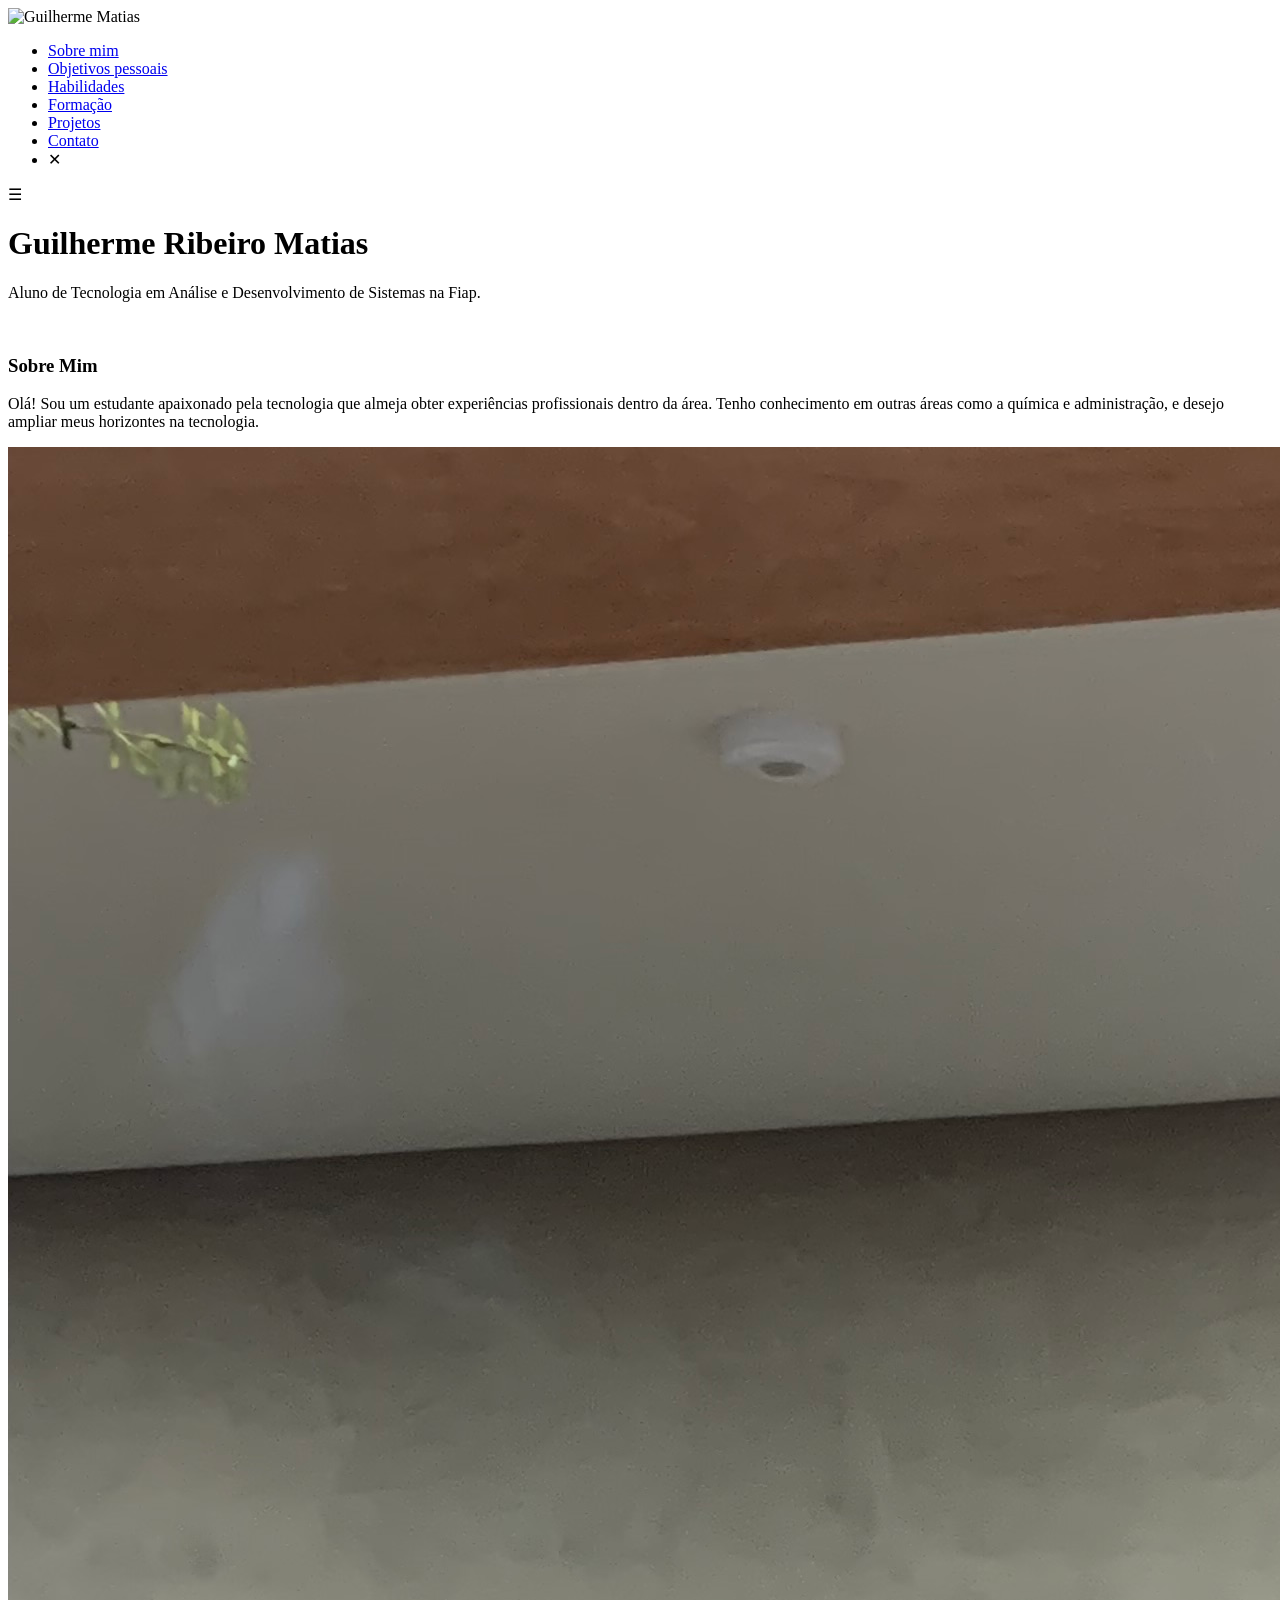
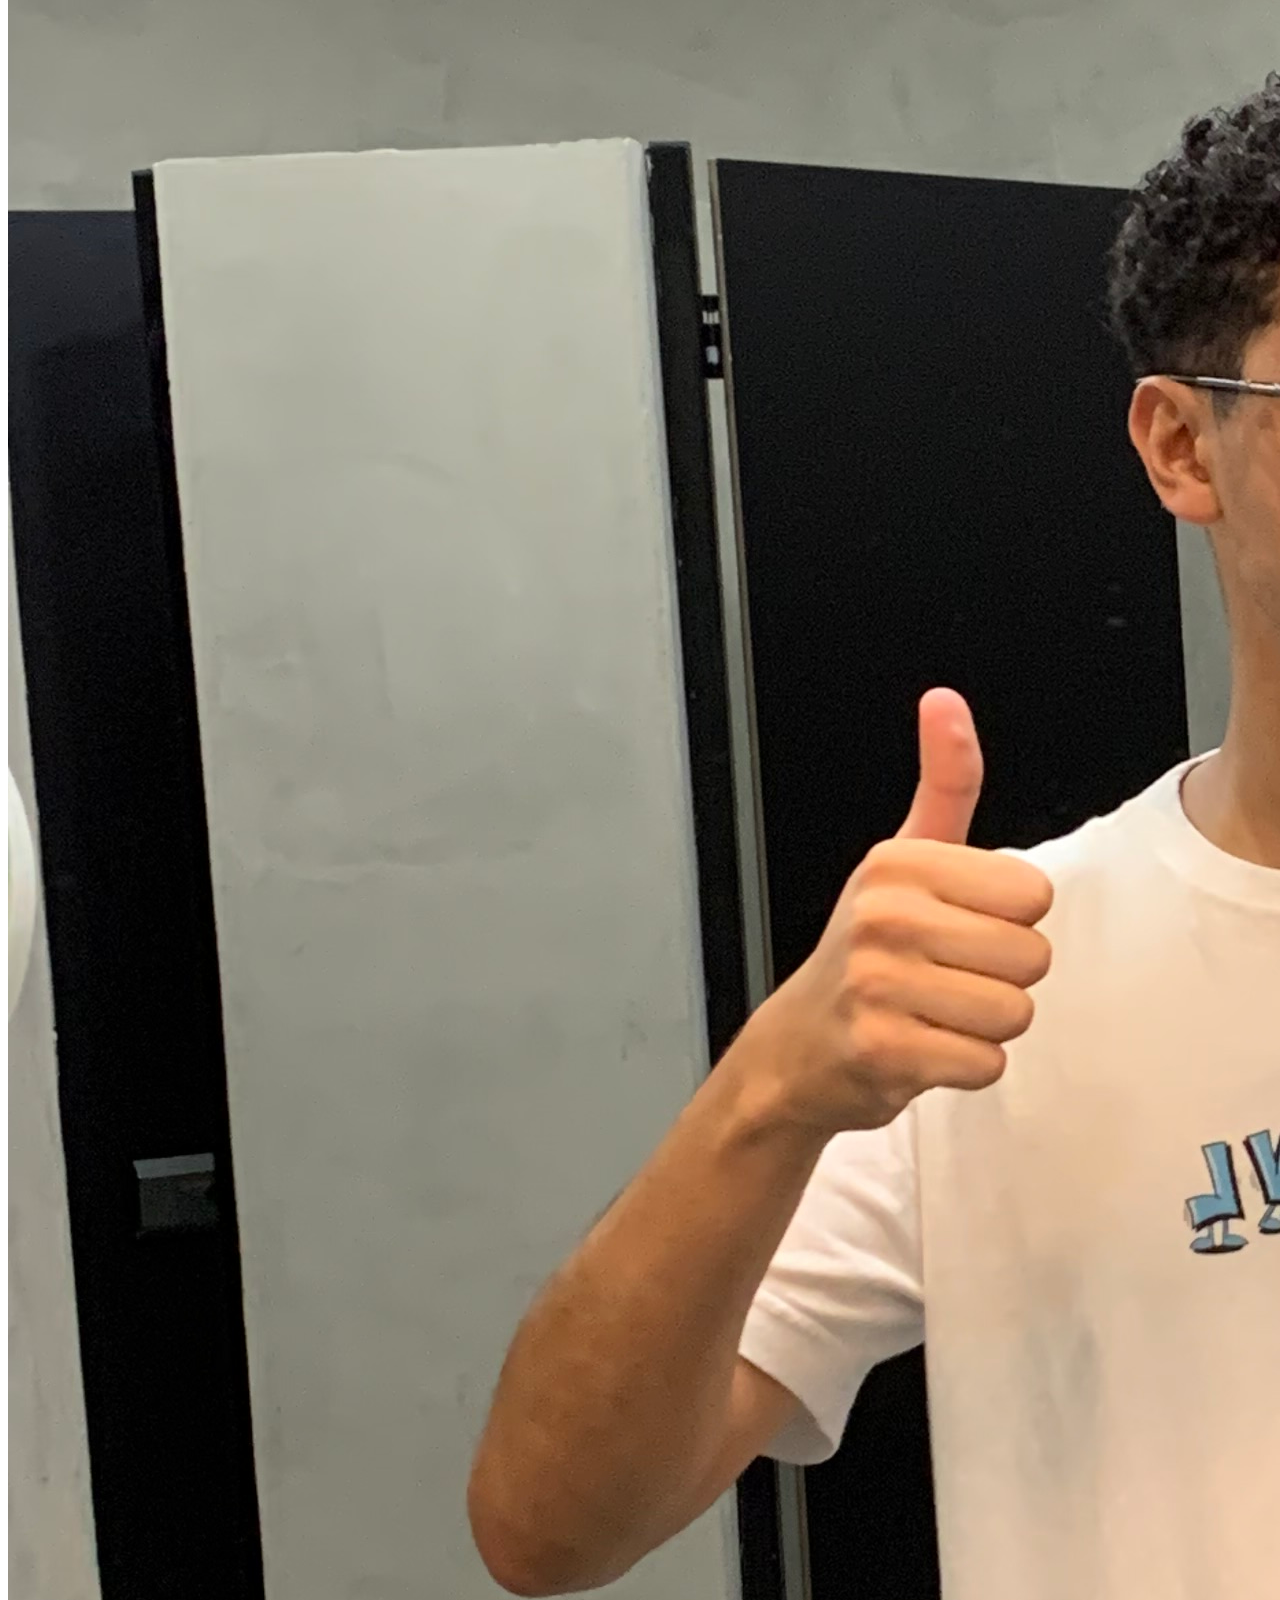
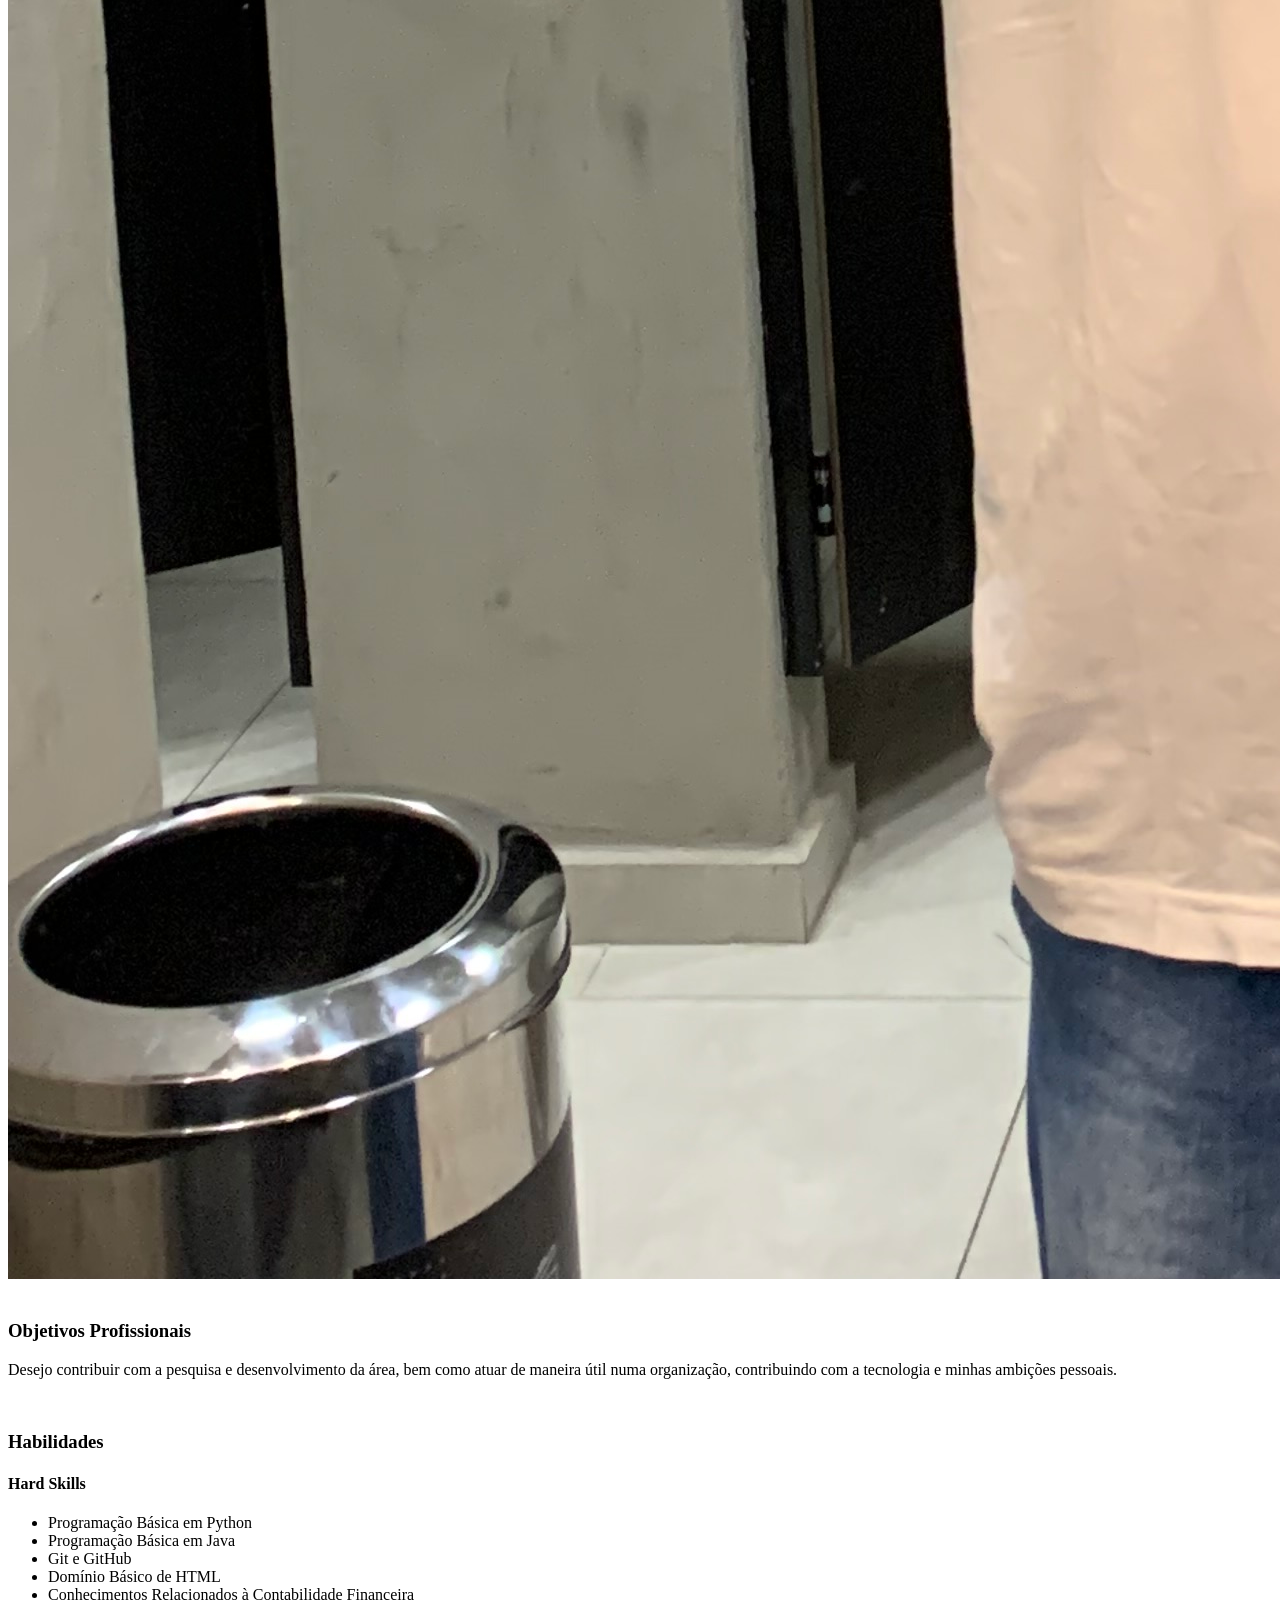
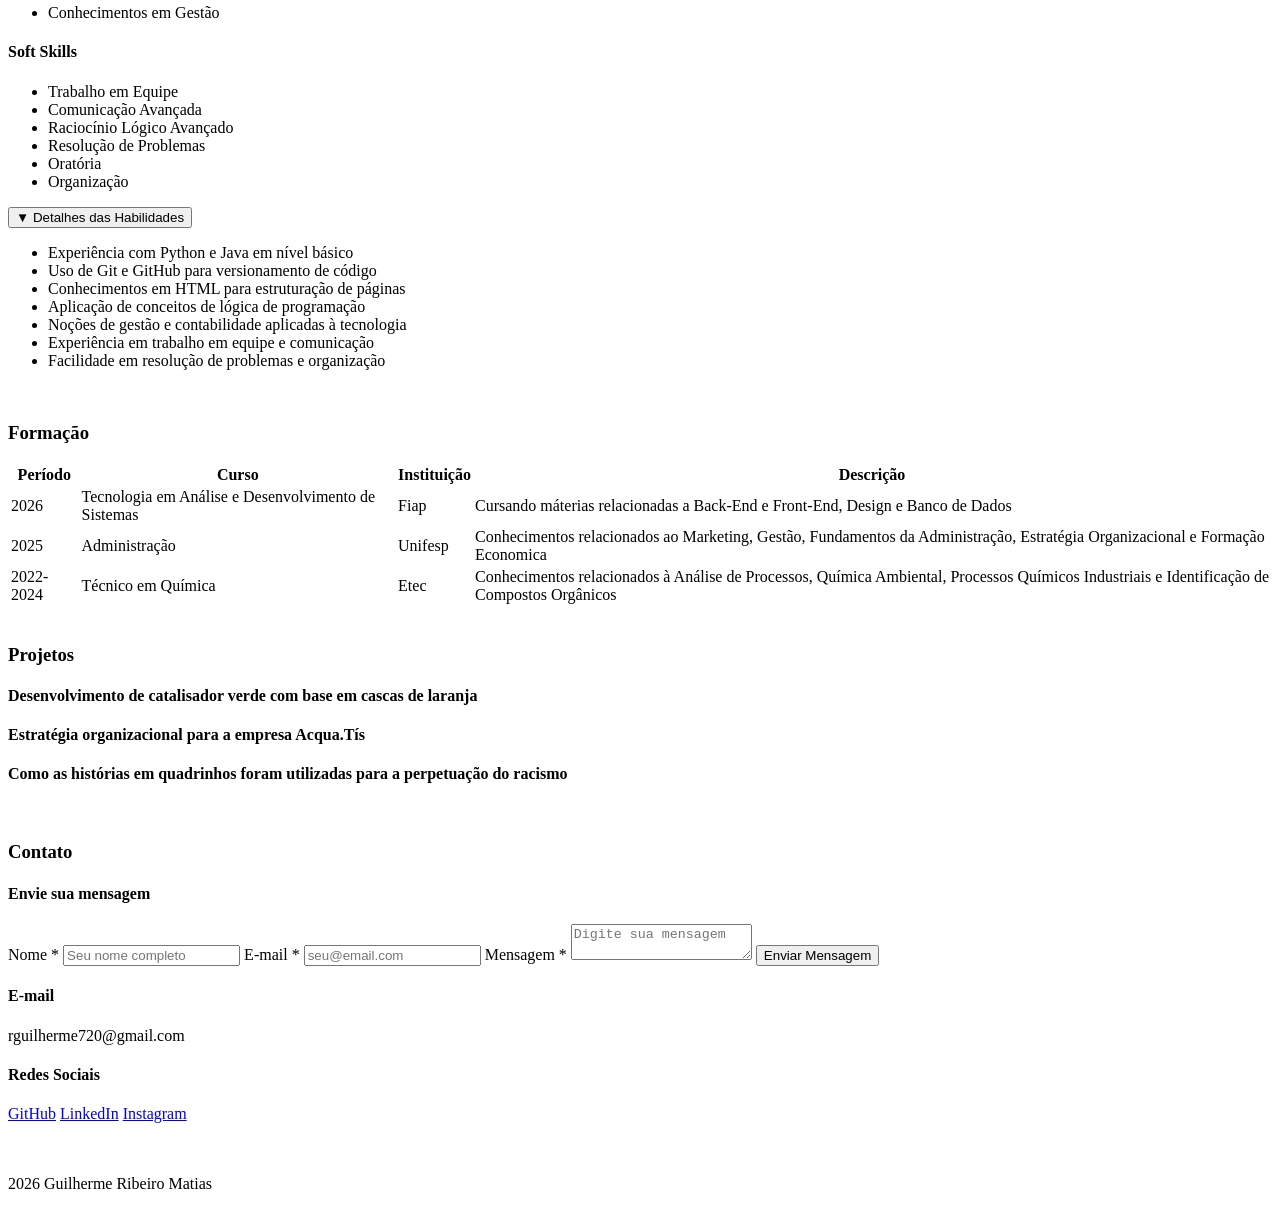
==== index.html @ 140202ea "Trocando nome para index.html" ====
<!DOCTYPE html>
<html lang="pt-br">
<head>
    <title>Guilherme Ribeiro Matias</title>
    <meta charset="utf-8">
    <link rel="stylesheet" type="text/css" href="css/variables.css">
    <link rel="stylesheet" type="text/css" href="css/header.css">
    <link rel="stylesheet" type="text/css" href="css/main.css">
    <link rel="stylesheet" type="text/css" href="css/form.css">
    <link rel="stylesheet" type="text/css" href="css/footer.css">
    <link rel="stylesheet" type="text/css" href="css/formacao.css">
    <link rel="stylesheet" type="text/css" href="css/projetos.css">

  
</head>
<body>
      
    
    <nav>
        <div class="logo"><img src="https://ui-avatars.com/api/?background=92400E&color=451A03&name=Guilherme+Matias" alt="Guilherme Matias"></div>
        
         
    <ul class="menu">
        <li><a href="#Sobre-mim">Sobre mim</a></li>
        <li><a href="#Objetivos">Objetivos pessoais</a></li>
        <li><a href="#Habilidades">Habilidades</a></li>
        <li><a href="#Formacao">Formação</a></li>
        <li><a href="#Projetos">Projetos</a></li>
        <li><a href="#Contato">Contato</a></li>
        <li class="close-btn">✕</li>
    </ul>
    <div class="menu-toggle">☰</div>
    </nav>
    <h1>Guilherme Ribeiro Matias</h1>
    <p>Aluno de Tecnologia em Análise e Desenvolvimento de Sistemas na Fiap.</p>
    <br>
    <section><h3 id="Sobre-mim">Sobre Mim</h3>
          <div class="sobre-grid">
    <p>Olá! Sou um estudante apaixonado pela tecnologia que almeja obter experiências profissionais dentro da área. Tenho conhecimento em outras áreas como a química e administração, e desejo ampliar meus horizontes na tecnologia.</p>
    <img src="images/IMG_7780.jpg" alt="Minha foto">
         </div>
    </section>
    <br>
    <section><h3 id="Objetivos">Objetivos Profissionais</h3>
    <p> Desejo contribuir com a pesquisa e desenvolvimento da área, bem como atuar de maneira útil numa organização, contribuindo com a tecnologia e minhas ambições pessoais.</p>
    </section>
    <br>
    <section>
    <h3 id="Habilidades">Habilidades</h3>
    <div class="habilidades-row">
    <div class="skill-card">
     <h4>Hard Skills</h4>
         <ul>
             <li>Programação Básica em Python</li>
             <li>Programação Básica em Java</li>
             <li>Git e GitHub</li>
                <li>Domínio Básico de HTML</li>
             <li>Conhecimentos Relacionados à Contabilidade Financeira</li>
             <li>Conhecimentos em Gestão</li>
        
    </ul>
    </div>
    
    <div class="skill-card">
        <h4>Soft Skills</h4>
            <ul>
                 <li>Trabalho em Equipe</li>
                 <li>Comunicação Avançada</li>
                 <li>Raciocínio Lógico Avançado</li>
                <li>Resolução de Problemas</li>
                 <li>Oratória</li>
                 <li>Organização</li>


    </ul>
    
    </div>
    </div>
    <div class="accordion-item">

  <button class="accordion-header">
    ▼ Detalhes das Habilidades
  </button>

  <div class="accordion-content">
    <ul>
      <li>Experiência com Python e Java em nível básico</li>
      <li>Uso de Git e GitHub para versionamento de código</li>
      <li>Conhecimentos em HTML para estruturação de páginas</li>
      <li>Aplicação de conceitos de lógica de programação</li>
      <li>Noções de gestão e contabilidade aplicadas à tecnologia</li>
      <li>Experiência em trabalho em equipe e comunicação</li>
      <li>Facilidade em resolução de problemas e organização</li>
    </ul>
  </div>

</div>
    </section>
    <br>
    <section><h3 id="Formacao">Formação</h3>
<table>
    <thead>
        <tr>    
             <th>Período</th>
             <th>Curso</th>
             <th>Instituição</th>
              <th>Descrição</th>
        
         </tr>
    </thead>
    <tr>
        <td>2026</td>
        <td>Tecnologia em Análise e Desenvolvimento de Sistemas</td>
        <td>Fiap</td>
        <td>Cursando máterias relacionadas a Back-End e Front-End, Design e Banco de Dados</td>
    </tr>
    <tr>
        <td>2025</td>
        <td>Administração</td>
        <td>Unifesp</td>
        <td>Conhecimentos relacionados ao Marketing, Gestão, Fundamentos da Administração, Estratégia Organizacional e Formação Economica</td>
    </tr>
    <tr>
        <td>2022-2024</td>
        <td>Técnico em Química</td>
        <td>Etec</td>
        <td>Conhecimentos relacionados à Análise de Processos, Química Ambiental, Processos Químicos Industriais e Identificação de Compostos Orgânicos</td>
    </tr>
    


</table>
</section>
<br>
<section>
<h3 id="Projetos">Projetos</h3>
<div class="projeto-row">
 <div class="projeto-card">
        <h4>Desenvolvimento de catalisador verde com base em cascas de laranja</h4>
        
    </div>

    <div class="projeto-card">
        <h4>Estratégia organizacional para a empresa Acqua.Tís</h4>
        
    </div>

    <div class="projeto-card">
        <h4>Como as histórias em quadrinhos foram utilizadas para a perpetuação do racismo</h4>
        
    </div>
</div>
</section>
<br>
<section><h3 id="Contato">Contato</h3>
    <div class="contato-container">

    <div class="form-box">
        <h4>Envie sua mensagem</h4>
         <form method="POST" action="#" novalidate>
           
            
            <label for="nome">Nome *</label>
            <input type="text" id="nome" name="nome" placeholder="Seu nome completo" required>
            <small class="erro nome-erro"></small>

            <label>E-mail *</label>
            <input type="email" name="email" placeholder="seu@email.com" required>
            <small class="erro email-erro"></small>

            <label>Mensagem *</label>
            <textarea name="mensagem" placeholder="Digite sua mensagem" required></textarea>
            <small class="erro msg-erro"></small>

            <button type="submit">Enviar Mensagem</button>
        </form>
    </div>
<div class="info-box">
        <h4>E-mail</h4>
        <p>rguilherme720@gmail.com</p>

        <h4>Redes Sociais</h4>
        <div class="social-links">
            <a href="https://github.com/GuilhermeRibeiroMatias">GitHub</a>
            <a href="https://www.linkedin.com/in/guilherme-ribeiro-matias-030385349/">LinkedIn</a>
            <a href="https://www.instagram.com/gmatias5/">Instagram</a>
        </div>
    </div>

</div>

</section>
    <button id="topBtn">↑</button>
    <script src="javascript.js"></script>
</body>
<footer>
    <br>
    <br>
    <p>2026   Guilherme Ribeiro Matias</p>
</footer>


</html>
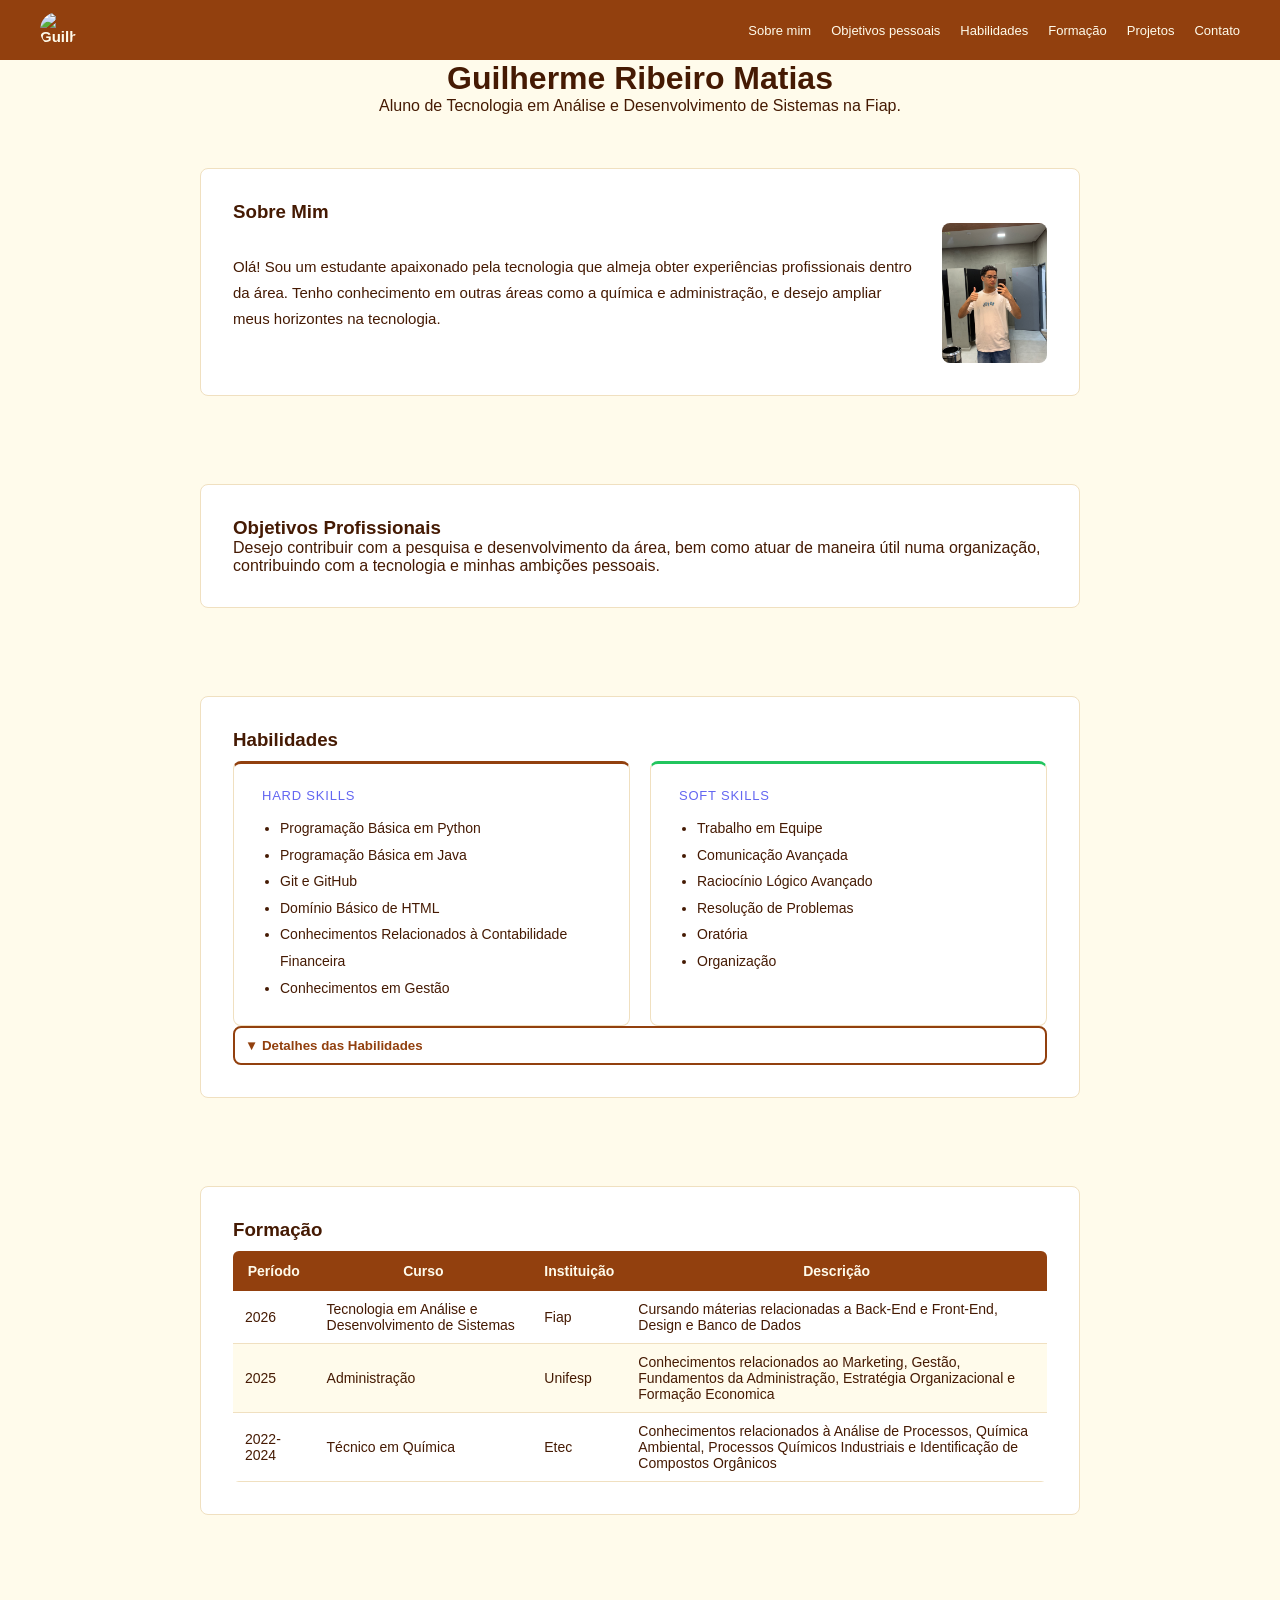
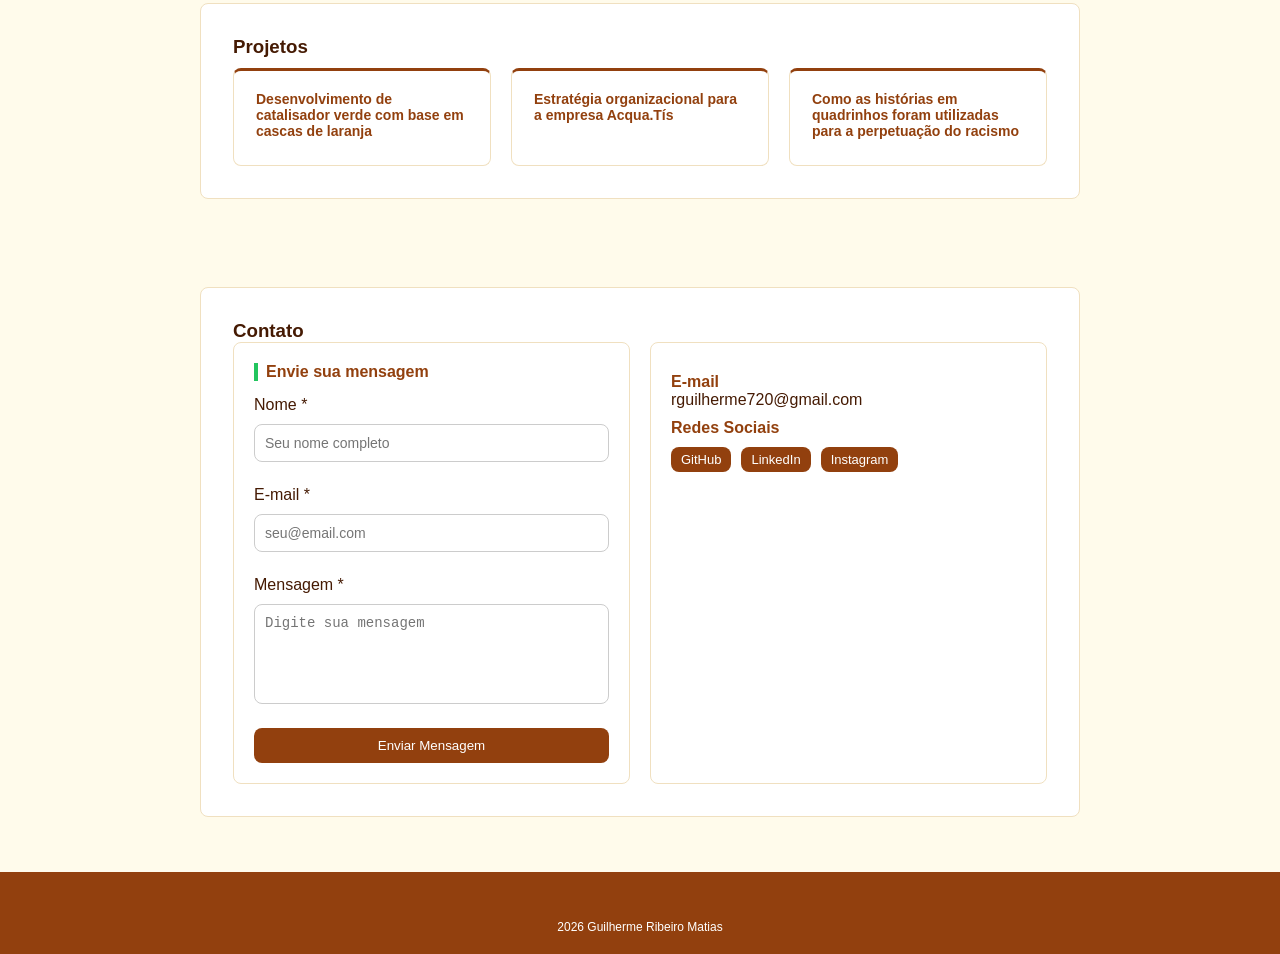
==== commit c0d4f7d3: "corrigindo html" ====
--- a/index.html
+++ b/index.html
@@ -3,13 +3,13 @@
 <head>
     <title>Guilherme Ribeiro Matias</title>
     <meta charset="utf-8">
-    <link rel="stylesheet" type="text/css" href="css/variables.css">
-    <link rel="stylesheet" type="text/css" href="css/header.css">
-    <link rel="stylesheet" type="text/css" href="css/main.css">
-    <link rel="stylesheet" type="text/css" href="css/form.css">
-    <link rel="stylesheet" type="text/css" href="css/footer.css">
-    <link rel="stylesheet" type="text/css" href="css/formacao.css">
-    <link rel="stylesheet" type="text/css" href="css/projetos.css">
+    <link rel="stylesheet" type="text/css" href="CSS/variables.css">
+    <link rel="stylesheet" type="text/css" href="CSS/header.css">
+    <link rel="stylesheet" type="text/css" href="CSS/main.css">
+    <link rel="stylesheet" type="text/css" href="CSS/form.css">
+    <link rel="stylesheet" type="text/css" href="CSS/footer.css">
+    <link rel="stylesheet" type="text/css" href="CSS/formacao.css">
+    <link rel="stylesheet" type="text/css" href="CSS/projetos.css">
 
   
 </head>
--- a/CSS/variables.css
+++ b/CSS/variables.css
@@ -0,0 +1,8 @@
+:root {
+    --primary: #92400E;
+    --secondary: #22C55E;
+    --background: #FFFBEB;
+    --text: #451A03;
+    --accent: #6366F1;
+    --radius: 8px;
+}
--- a/CSS/header.css
+++ b/CSS/header.css
@@ -0,0 +1,92 @@
+
+nav {
+    background: #92400E;
+    padding: 12px 40px;
+    position: sticky;
+    top: 0;
+    z-index: 100;
+    display: flex;
+    align-items: center;
+    justify-content: space-between;
+    width: 100%;
+}
+
+
+nav .logo {
+    display: flex;
+    align-items: center;
+    gap: 10px;
+    color: #FFFBEB;
+    font-weight: bold;
+    font-size: 15px;
+}
+
+nav .logo img {
+    width: 36px;
+    height: 36px;
+    border-radius: 50%;
+}
+
+nav ul {
+    list-style: none;
+    display: flex;
+    gap: 20px;
+}
+
+nav ul li a {
+    color: #FFFBEB;
+    text-decoration: none;
+    font-size: 13px;
+}
+
+nav ul li a:hover {
+    color: #22C55E;
+}
+.menu {
+    display: flex;
+}
+.menu-toggle {
+    display: none;
+    font-size: 22px;
+    color: var(--background);
+    cursor: pointer;
+}
+.close-btn {
+    display: none;
+}
+.menu.active ~ .menu-toggle {
+    display: none;
+}
+
+.menu.active .close-btn {
+    display: block;
+}
+
+@media (max-width: 768px) {
+
+       .menu {
+        position: fixed;
+        top: -300px; 
+        left: 0;
+        width: 100%;
+        background: var(--primary);
+
+        display: flex;
+        flex-direction: column;
+        align-items: center;
+        padding: 40px 0;
+
+        transition: 0.3s;
+        z-index: 999;
+    }
+
+    .menu.active {
+        top: 60px;
+    }
+
+    .menu-toggle {
+        display: block;
+        z-index: 1000;
+    }
+
+}
--- a/CSS/main.css
+++ b/CSS/main.css
@@ -0,0 +1,251 @@
+* {
+    margin: 0;
+    padding: 0;
+    box-sizing: border-box;
+}
+body {
+    font-family: Arial, sans-serif;
+    background: var(--background);
+    color: var(--text);
+    display: flex;
+    flex-direction: column;
+    align-items: center;
+}
+img {
+    max-width: 100%;
+    height: auto;
+}
+
+section {
+    background: #fff;
+    margin: 35px auto;
+    width: 90%;
+    max-width: 880px;
+    border-radius: var(--radius);
+    padding: 32px;
+    border: 1px solid #f0e0c0;
+}
+
+.section-title {
+    font-size: 19px;
+    color: var(--primary);
+    border-left: 4px solid var(--secondary);
+    padding-left: 10px;
+    margin-bottom: 20px;
+}
+
+.card {
+    background: #fff;
+    border-radius: 8px;
+    padding: 28px 32px;
+    border: 1px solid #f0e0c0;
+}
+.sobre-grid {
+    display: flex;
+    gap: 24px;
+    align-items: center;
+}
+
+.sobre-grid img {
+    width: 140px;
+    height: 140px;
+    object-fit: cover;
+    border-radius: var(--radius);
+}
+
+.sobre-grid p {
+    font-size: 15px;
+    line-height: 1.75;
+    color: #451A03;
+}
+.habilidades-row {
+    display: flex;
+    gap: 20px;
+}
+
+.skill-card {
+    flex: 1;
+    background: #fff;
+    border: 1px solid #f0e0c0;
+    border-radius: var(--radius);
+    padding: 24px 28px;
+}
+
+.skill-card h4 {
+    font-size: 13px;
+    font-weight: 500;
+    color: var(--accent);
+    text-transform: uppercase;
+    letter-spacing: 0.06em;
+    margin-bottom: 12px;
+}
+
+.skill-card ul {
+    list-style: disc;
+    padding-left: 18px;
+    font-size: 14px;
+    color: #451A03;
+    line-height: 1.9;
+}
+.hero {
+    width: 100%;
+    background: var(--primary);
+    color: white;
+    text-align: center;
+    padding: 60px 20px;
+}
+
+.hero h1 {
+    font-size: 28px;
+    margin-bottom: 10px;
+}
+
+.hero p {
+    font-size: 14px;
+    margin-bottom: 20px;
+}
+
+.hero .buttons {
+    display: flex;
+    justify-content: center;
+    gap: 10px;
+}
+
+.hero .buttons a {
+    background: #fff;
+    color: #92400E;
+    padding: 8px 16px;
+    border-radius: var(--radius);
+    text-decoration: none;
+    font-size: 13px;
+}
+.hero .buttons a:hover {
+    background: var(--secondary);
+}
+
+.sobre-grid {
+    justify-content: space-between;
+    align-items: center;
+}
+
+
+.habilidades-row {
+    margin-top: 10px;
+}
+
+.skill-card:nth-child(1) {
+    border-top: 3px solid var(--primary); 
+}
+
+.skill-card:nth-child(2) {
+    border-top: 3px solid var(--secondary); 
+}
+
+.skill-card:nth-child(3) {
+    border-top: 3px solid var(--accent); 
+}
+
+
+table {
+    margin-top: 10px;
+    border-radius: 6px;
+    overflow: hidden;
+}
+
+
+.projeto-card {
+    transition: 0.2s;
+}
+
+.projeto-card:hover {
+    transform: translateY(-3px);
+}
+.accordion-content {
+    display: none;
+    margin-top: 10px;
+}
+
+.accordion-item.active .accordion-content {
+    display: block;
+}
+
+.accordion-header {
+    width: 100%;
+    text-align: left;
+    padding: 10px;
+    border: 2px solid var(--primary);
+    background: transparent;
+    cursor: pointer;
+    border-radius: var(--radius);
+    color: var(--primary);
+    font-weight: bold;
+}
+
+
+
+
+@media (max-width: 768px) {
+
+    nav {
+        flex-direction: column;
+        gap: 10px;
+    }
+
+    .sobre-grid,
+    .habilidades-row,
+    .projeto-row,
+    .contato-container {
+        flex-direction: column;
+      text-align: center;
+    }
+
+    .sobre-grid img {
+        width: 100%;
+        height: auto;
+    }
+    .hero h1 {
+    font-size: 22px;
+}
+
+    .hero p {
+        font-size: 13px;
+    }
+
+    .hero .buttons {
+        flex-direction: column;
+    }
+
+    section {
+        padding: 20px;
+    }
+
+    .projeto-row {
+        flex-direction: column;
+    }
+
+    .contato-container {
+        flex-direction: column;
+    }
+}
+#topBtn {
+    position: fixed;
+    bottom: 20px;
+    right: 20px;
+
+    width: 45px;
+    height: 45px;
+
+    border-radius: 50%; 
+
+    background: var(--primary);
+    color: white;
+
+    border: none;
+    cursor: pointer;
+
+    display: none;
+
+    font-size: 18px;
+
+    box-shadow: 0 2px 6px rgba(0,0,0,0.2);
+}
--- a/CSS/form.css
+++ b/CSS/form.css
@@ -0,0 +1,103 @@
+
+.contato-container {
+    display: flex;
+    gap: 20px;
+}
+
+.form-box, .info-box {
+    flex: 1;
+    background: #fff;
+    border: 1px solid #f0e0c0;
+    border-radius: 8px;
+    padding: 20px;
+}
+.form-box h4 {
+    color: var(--primary);
+    margin-bottom: 15px;
+    font-weight: bold;
+    border-left: 4px solid var(--secondary); 
+    padding-left: 8px;
+}
+
+.form-box form {
+    display: flex;
+    flex-direction: column;
+    gap: 10px;
+}
+
+.form-box input,
+.form-box textarea {
+    padding: 10px;
+    border-radius: 8px;
+    border: 1px solid #ccc;
+    font-size: 14px;
+}
+
+.form-box textarea {
+    min-height: 100px;
+    resize: none;
+}
+
+.form-box button {
+    background: var(--primary);
+    color: white;
+    padding: 10px;
+    border: none;
+    border-radius: 8px;
+    cursor: pointer;
+    transition: 0.2s;
+}
+
+.form-box button:hover {
+    background: var(--secondary);
+}
+.info-box h4 {
+    color: #92400E;
+    margin-top: 10px;
+}
+
+.social-links {
+    margin-top: 10px;
+    display: flex;
+    gap: 10px;
+}
+
+.social-links a {
+    background: #92400E;
+    color: white;
+    padding: 5px 10px;
+    border-radius: 8px;
+    text-decoration: none;
+    font-size: 13px;
+}
+.social-links a:hover {
+    background: #22C55E;
+}
+.erro {
+    color: red;
+    font-size: 12px;
+    display: block;
+    margin-top: 4px;
+}
+
+
+.input-erro {
+    border: 1px solid red !important;
+}
+
+.sucesso-box {
+    background: var(--secondary);
+    color: white;
+    padding: 24px;
+    border-radius: var(--radius);
+    text-align: left;
+}
+
+.sucesso-box h3 {
+    margin-bottom: 8px;
+    font-size: 16px;
+}
+
+.sucesso-box p {
+    font-size: 14px;
+}
--- a/CSS/footer.css
+++ b/CSS/footer.css
@@ -0,0 +1,9 @@
+footer {
+    width: 100%;
+    background: var(--primary);
+    color: white;
+    text-align: center;
+    padding: 20px;
+    margin-top: 20px;
+    font-size: 12px;
+}
--- a/CSS/formacao.css
+++ b/CSS/formacao.css
@@ -0,0 +1,26 @@
+
+table {
+    width: 100%;
+    border-collapse: collapse;
+    font-size: 14px;
+}
+
+thead tr {
+    background: var(--primary);
+    color: var(--background);
+}
+
+thead th {
+    padding: 12px;
+    font-weight: bold;
+}
+
+tbody tr:nth-child(even) {
+    background: var(--background);
+}
+
+tbody td {
+    padding: 10px 12px;
+    color: var(--text);
+    border-bottom: 1px solid #f0e0c0;
+}
--- a/CSS/projetos.css
+++ b/CSS/projetos.css
@@ -0,0 +1,27 @@
+
+.projeto-row {
+    display: flex;
+    gap: 20px;
+    margin-top: 10px;
+    
+}
+
+.projeto-card {
+    flex: 1;
+    background: #fff;
+    border: 1px solid #f0e0c0;
+    border-radius: var(--radius);
+    padding: 20px 22px;
+    border-top: 3px solid var(--primary);
+}
+
+.projeto-card h4 {
+    color: var(--primary);
+    font-size: 14px;
+    margin-bottom: 6px;
+}
+
+.projeto-card p {
+    font-size: 13px;
+    color: var(--text);
+}
